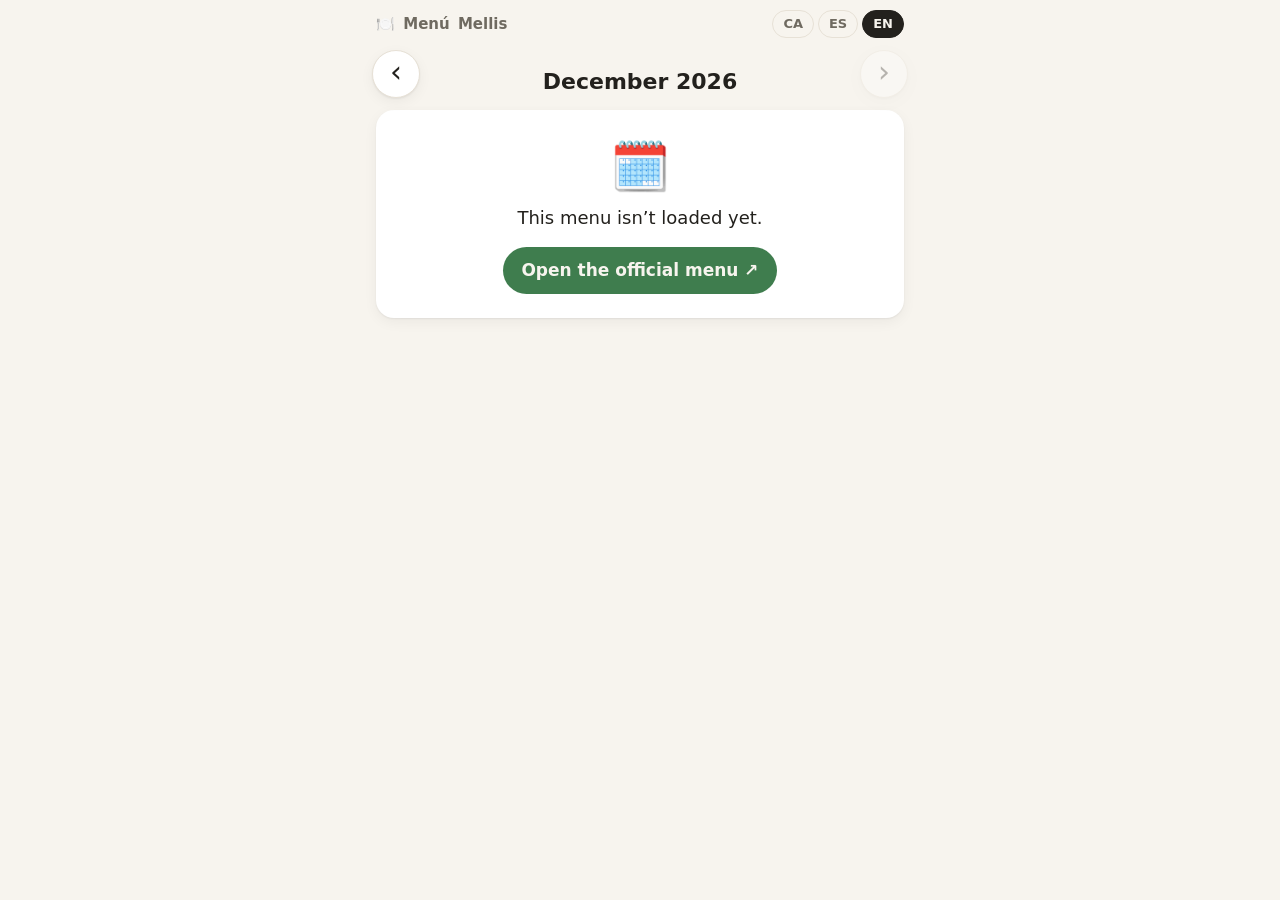
==== index.html @ 121e274d "Menú Mellis 0.1.0: today card with October general menu Static shell (CA/ES/EN, swipe between school" ====
<!doctype html>
<html lang="ca">
<head>
  <meta charset="utf-8">
  <meta name="viewport" content="width=device-width, initial-scale=1, viewport-fit=cover">
  <meta name="color-scheme" content="light dark">
  <meta name="theme-color" content="#f7f4ee" media="(prefers-color-scheme: light)">
  <meta name="theme-color" content="#1b1a17" media="(prefers-color-scheme: dark)">
  <title>Menú Mellis</title>
  <link rel="icon" href="data:image/svg+xml,<svg xmlns='http://www.w3.org/2000/svg' viewBox='0 0 100 100'><text y='.9em' font-size='90'>🍽️</text></svg>">
  <link rel="stylesheet" href="style.css">
</head>
<body>
  <header class="top">
    <span class="brand">🍽️ Menú Mellis</span>
    <div class="langs" role="group" aria-label="Language">
      <button data-lang="ca">CA</button><button data-lang="es">ES</button><button data-lang="en">EN</button>
    </div>
  </header>

  <nav class="daybar">
    <button class="arrow" id="prev" aria-label="Previous day">‹</button>
    <div class="daytitle">
      <span class="rel" id="rel"></span>
      <span class="date" id="date"></span>
    </div>
    <button class="arrow" id="next" aria-label="Next day">›</button>
  </nav>

  <main id="day" aria-live="polite"></main>

  <footer class="foot" id="foot"></footer>

  <script src="app.js"></script>
</body>
</html>
---- style.css ----
:root {
  --bg: #f7f4ee;
  --card: #ffffff;
  --ink: #23211d;
  --muted: #6f6a60;
  --line: #e7e1d6;
  --accent: #3f7d4e;
  --accent-soft: #e4efe4;
  --night: #3d4a7a;
  --night-soft: #e7e9f4;
  --shadow: 0 1px 2px rgb(0 0 0 / 6%), 0 4px 14px rgb(0 0 0 / 5%);
}
@media (prefers-color-scheme: dark) {
  :root:not([data-theme="light"]) {
    --bg: #1b1a17;
    --card: #26241f;
    --ink: #efebe3;
    --muted: #a39d91;
    --line: #38352e;
    --accent: #8cc79a;
    --accent-soft: #2a3a2d;
    --night: #a9b4e6;
    --night-soft: #2b2f42;
    --shadow: none;
  }
}

* { box-sizing: border-box; }
html { -webkit-text-size-adjust: 100%; }
body {
  margin: 0;
  background: var(--bg);
  color: var(--ink);
  font: 17px/1.35 system-ui, -apple-system, "Segoe UI", Roboto, sans-serif;
  overflow-x: hidden;
  padding-bottom: env(safe-area-inset-bottom);
}
button { font: inherit; color: inherit; cursor: pointer; }

.top {
  display: flex; align-items: center; justify-content: space-between;
  padding: calc(10px + env(safe-area-inset-top)) 16px 4px;
  max-width: 560px; margin: 0 auto;
}
.brand, .card h2 { word-spacing: .2em; }
.brand { font-weight: 700; font-size: 15px; color: var(--muted); }
.langs { display: flex; gap: 4px; }
.langs button {
  border: 1px solid var(--line); background: transparent; border-radius: 999px;
  padding: 4px 10px; font-size: 13px; font-weight: 600; color: var(--muted);
}
.langs button.active { background: var(--ink); color: var(--bg); border-color: var(--ink); }

.daybar {
  position: sticky; top: 0; z-index: 2;
  display: flex; align-items: center; gap: 8px;
  padding: 8px 12px; background: var(--bg);
  max-width: 560px; margin: 0 auto;
}
.arrow {
  flex: none; width: 48px; height: 48px; border-radius: 50%;
  border: 1px solid var(--line); background: var(--card); box-shadow: var(--shadow);
  font-size: 30px; line-height: 1; padding-bottom: 4px;
}
.arrow:disabled { opacity: .3; cursor: default; }
.daytitle { flex: 1; text-align: center; min-width: 0; }
.rel {
  display: block; font-size: 13px; font-weight: 700; letter-spacing: .06em;
  text-transform: uppercase; color: var(--accent); min-height: 1.2em;
}
.date { display: block; font-size: 22px; font-weight: 700; }
.date::first-letter { text-transform: uppercase; }

main {
  max-width: 560px; margin: 0 auto; padding: 4px 16px 8px;
  touch-action: pan-y;
}
main.slide-l { animation: slide-l .22s ease-out; }
main.slide-r { animation: slide-r .22s ease-out; }
@keyframes slide-l { from { opacity: 0; transform: translateX(24px); } }
@keyframes slide-r { from { opacity: 0; transform: translateX(-24px); } }

.card {
  background: var(--card); border-radius: 18px; box-shadow: var(--shadow);
  padding: 14px 16px; margin-bottom: 12px;
}
.card h2 {
  margin: 0 0 6px; font-size: 13px; letter-spacing: .06em; text-transform: uppercase; color: var(--accent);
}
.card.dinner h2 { color: var(--night); }
.card.dinner { background: var(--night-soft); box-shadow: none; }

.dishes { list-style: none; margin: 0; padding: 0; }
.dishes li {
  display: flex; gap: 12px; align-items: flex-start;
  padding: 9px 0; border-top: 1px solid var(--line);
}
.dishes li:first-child { border-top: 0; }
.dishes .e { font-size: 28px; line-height: 1; width: 34px; text-align: center; flex: none; }
.dishes .t { font-size: 19px; padding-top: 2px; }
.dishes .t small { display: block; font-size: 14px; color: var(--muted); }
.dishes li.dessert .t { font-size: 16px; color: var(--muted); padding-top: 5px; }

.closed { text-align: center; padding: 28px 16px; }
.closed .big { font-size: 56px; line-height: 1; }
.closed p { margin: 10px 0 0; font-size: 20px; font-weight: 600; }

.missing { text-align: center; padding: 24px 16px; }
.missing .big { font-size: 48px; }
.missing p { font-size: 18px; margin: 8px 0 16px; }
.btn {
  display: inline-block; padding: 12px 18px; border-radius: 999px;
  background: var(--accent); color: var(--bg); font-weight: 700; text-decoration: none;
}

.foot {
  max-width: 560px; margin: 0 auto; padding: 4px 16px 20px;
  font-size: 13px; color: var(--muted); text-align: center;
}
.foot a { color: inherit; }

/* Short phones (320×568 and similar): tighter so lunch fits on the first screen */
@media (max-height: 700px) {
  .top { padding-top: calc(6px + env(safe-area-inset-top)); }
  .daybar { padding: 4px 12px; }
  .arrow { width: 42px; height: 42px; font-size: 26px; }
  .date { font-size: 19px; }
  .card { padding: 10px 14px; margin-bottom: 10px; }
  .dishes li { padding: 6px 0; gap: 10px; }
  .dishes .e { font-size: 24px; width: 28px; }
  .dishes .t { font-size: 17px; }
}
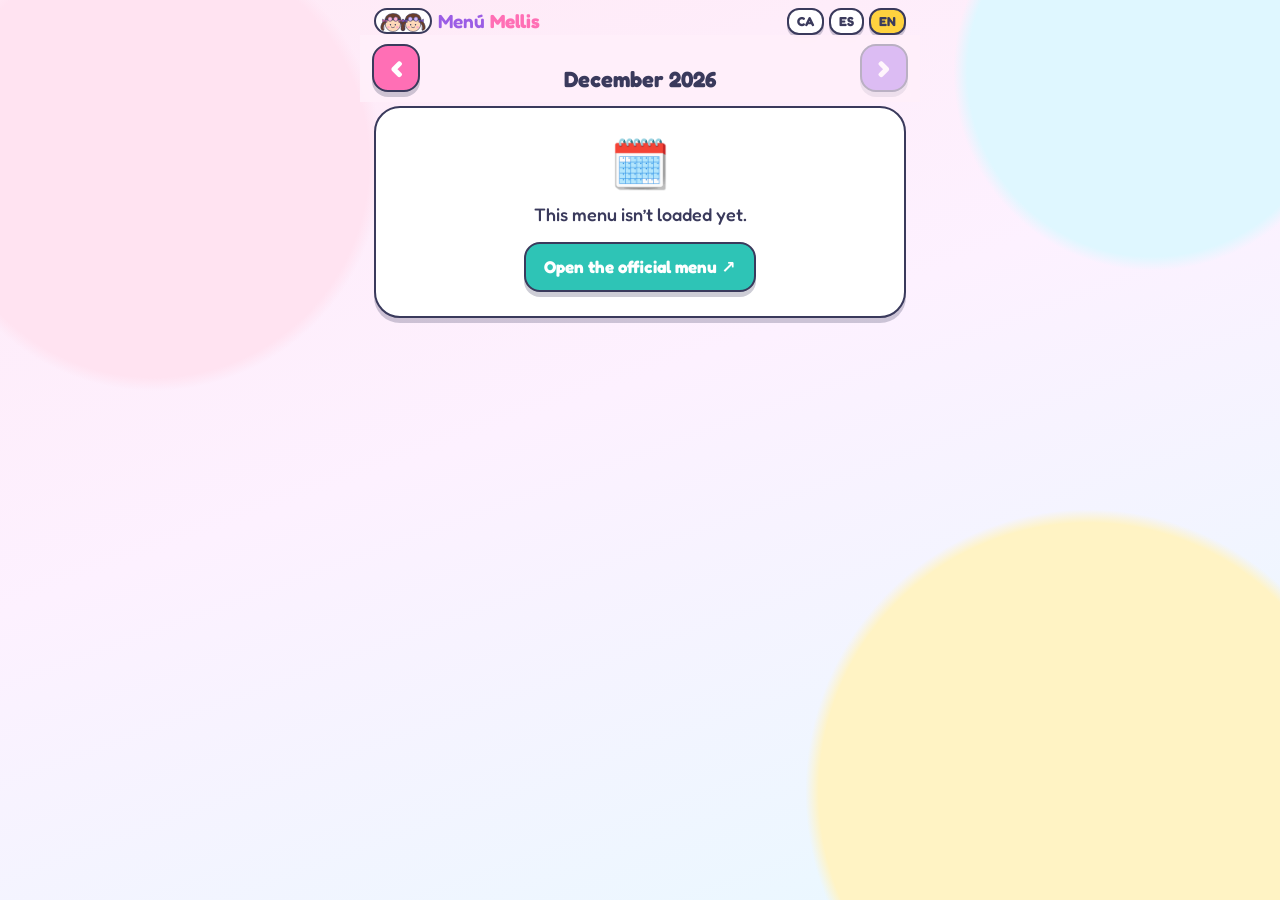
==== commit df599bb8: "Menú Mellis 0.4.0: new "Laboratori" look with the Mellis twins Promotes design B from designs/b-labo" ====
--- a/index.html
+++ b/index.html
@@ -4,15 +4,18 @@
   <meta charset="utf-8">
   <meta name="viewport" content="width=device-width, initial-scale=1, viewport-fit=cover">
   <meta name="color-scheme" content="light dark">
-  <meta name="theme-color" content="#f7f4ee" media="(prefers-color-scheme: light)">
-  <meta name="theme-color" content="#1b1a17" media="(prefers-color-scheme: dark)">
+  <meta name="theme-color" content="#ffe9f5" media="(prefers-color-scheme: light)">
+  <meta name="theme-color" content="#1a1530" media="(prefers-color-scheme: dark)">
   <title>Menú Mellis</title>
   <link rel="icon" href="data:image/svg+xml,<svg xmlns='http://www.w3.org/2000/svg' viewBox='0 0 100 100'><text y='.9em' font-size='90'>🍽️</text></svg>">
+  <link rel="preconnect" href="https://fonts.googleapis.com">
+  <link rel="preconnect" href="https://fonts.gstatic.com" crossorigin>
+  <link rel="stylesheet" href="https://fonts.googleapis.com/css2?family=Fredoka:wght@400..700&display=swap">
   <link rel="stylesheet" href="style.css">
 </head>
 <body>
   <header class="top">
-    <span class="brand">🍽️ Menú Mellis</span>
+    <span class="brand"><span>Menú <b>Mellis</b></span></span>
     <div class="langs" role="group" aria-label="Language">
       <button data-lang="ca">CA</button><button data-lang="es">ES</button><button data-lang="en">EN</button>
     </div>
--- a/style.css
+++ b/style.css
@@ -1,132 +1,205 @@
+/* Menú Mellis — the Mellis twins' candy lab (Fredoka, chunky outlines and drop shadows, one colour per course). */
 :root {
-  --bg: #f7f4ee;
+  --ink: #3a3a5c;
+  --muted: #6e6a8e;
   --card: #ffffff;
-  --ink: #23211d;
-  --muted: #6f6a60;
-  --line: #e7e1d6;
-  --accent: #3f7d4e;
-  --accent-soft: #e4efe4;
-  --night: #3d4a7a;
-  --night-soft: #e7e9f4;
-  --shadow: 0 1px 2px rgb(0 0 0 / 6%), 0 4px 14px rgb(0 0 0 / 5%);
+  --line: #efe6f7;
+  --pink: #ff6fb5;
+  --teal: #2ec4b6;
+  --yellow: #ffd23f;
+  --purple: #9b5de5;
+  --orange: #ff9f1c;
+  --blue: #3a86ff;
+  --c-first: #c9f4ef;
+  --c-second: #ffe0bd;
+  --c-side: #fff3b8;
+  --c-dessert: #ffd6ea;
+  --c-bread: #eadcff;
+  --edge: #3a3a5c;
+  --pop: 0 5px 0 rgb(58 58 92 / 25%);
+  --bg:
+    radial-gradient(circle at 12% 18%, #ffe3f1 0 16%, transparent 17%),
+    radial-gradient(circle at 90% 8%, #dff7ff 0 13%, transparent 14%),
+    radial-gradient(circle at 85% 88%, #fff3c4 0 20%, transparent 21%),
+    linear-gradient(160deg, #ffe9f5 0%, #fdf1ff 45%, #e6f9ff 100%);
+  --bar: rgb(255 240 250 / 88%);
+  --night: linear-gradient(150deg, #5b3fa8 0%, #3a3a8c 100%);
+  --round: "Fredoka", "Baloo 2", system-ui, -apple-system, sans-serif;
 }
 @media (prefers-color-scheme: dark) {
   :root:not([data-theme="light"]) {
-    --bg: #1b1a17;
-    --card: #26241f;
-    --ink: #efebe3;
-    --muted: #a39d91;
-    --line: #38352e;
-    --accent: #8cc79a;
-    --accent-soft: #2a3a2d;
-    --night: #a9b4e6;
-    --night-soft: #2b2f42;
-    --shadow: none;
+    --ink: #f3eeff;
+    --muted: #b9b1dc;
+    --card: #2a2346;
+    --line: #3b3360;
+    --c-first: #1d4d4a;
+    --c-second: #5a3a17;
+    --c-side: #4f4518;
+    --c-dessert: #5a2442;
+    --c-bread: #3d2d66;
+    --edge: #0f0b22;
+    --pop: 0 5px 0 rgb(0 0 0 / 45%);
+    --bg:
+      radial-gradient(circle at 12% 18%, rgb(255 111 181 / 14%) 0 16%, transparent 17%),
+      radial-gradient(circle at 90% 8%, rgb(46 196 182 / 12%) 0 13%, transparent 14%),
+      radial-gradient(circle at 85% 88%, rgb(155 93 229 / 16%) 0 20%, transparent 21%),
+      linear-gradient(160deg, #1d1636 0%, #1a1530 50%, #121a33 100%);
+    --bar: rgb(26 21 48 / 88%);
+    --night: linear-gradient(150deg, #3b2a78 0%, #1f2a5e 100%);
   }
 }
 
 * { box-sizing: border-box; }
 html { -webkit-text-size-adjust: 100%; }
 body {
-  margin: 0;
-  background: var(--bg);
+  margin: 0; min-height: 100vh;
+  background: var(--bg); background-attachment: fixed;
   color: var(--ink);
-  font: 17px/1.35 system-ui, -apple-system, "Segoe UI", Roboto, sans-serif;
+  font: 500 17px/1.3 var(--round);
   overflow-x: hidden;
   padding-bottom: env(safe-area-inset-bottom);
 }
 button { font: inherit; color: inherit; cursor: pointer; }
 
 .top {
-  display: flex; align-items: center; justify-content: space-between;
-  padding: calc(10px + env(safe-area-inset-top)) 16px 4px;
+  display: flex; align-items: center; justify-content: space-between; gap: 8px;
+  padding: calc(8px + env(safe-area-inset-top)) 14px 0;
   max-width: 560px; margin: 0 auto;
 }
-.brand, .card h2 { word-spacing: .2em; }
-.brand { font-weight: 700; font-size: 15px; color: var(--muted); }
-.langs { display: flex; gap: 4px; }
+.brand { display: flex; align-items: center; gap: 6px; font-size: 19px; font-weight: 600; color: var(--purple); white-space: nowrap; }
+.brand b { color: var(--pink); font-weight: 700; }
+.brand .twins {
+  width: 58px; height: 26px; flex: none;
+  background: #fff; border-radius: 999px; border: 2px solid var(--edge); padding: 1px 2px 0;
+}
+.langs { display: flex; gap: 5px; }
 .langs button {
-  border: 1px solid var(--line); background: transparent; border-radius: 999px;
-  padding: 4px 10px; font-size: 13px; font-weight: 600; color: var(--muted);
-}
-.langs button.active { background: var(--ink); color: var(--bg); border-color: var(--ink); }
+  border: 2px solid var(--edge); background: var(--card); border-radius: 12px;
+  padding: 3px 8px; font-size: 13px; font-weight: 700; box-shadow: 0 3px 0 rgb(58 58 92 / 25%);
+}
+.langs button.active { background: var(--yellow); color: #3a3a5c; }
 
 .daybar {
   position: sticky; top: 0; z-index: 2;
   display: flex; align-items: center; gap: 8px;
-  padding: 8px 12px; background: var(--bg);
+  padding: 8px 12px 10px;
+  background: var(--bar); -webkit-backdrop-filter: blur(8px); backdrop-filter: blur(8px);
   max-width: 560px; margin: 0 auto;
 }
 .arrow {
-  flex: none; width: 48px; height: 48px; border-radius: 50%;
-  border: 1px solid var(--line); background: var(--card); box-shadow: var(--shadow);
-  font-size: 30px; line-height: 1; padding-bottom: 4px;
-}
-.arrow:disabled { opacity: .3; cursor: default; }
+  flex: none; width: 48px; height: 48px; border-radius: 16px;
+  border: 2.5px solid var(--edge); color: #fff; box-shadow: var(--pop);
+  font-size: 32px; font-weight: 700; line-height: 1; padding-bottom: 5px;
+  transition: transform .1s;
+}
+#prev { background: var(--pink); }
+#next { background: var(--purple); }
+.arrow:active { transform: translateY(3px); box-shadow: 0 2px 0 rgb(58 58 92 / 25%); }
+.arrow:disabled { opacity: .35; cursor: default; }
 .daytitle { flex: 1; text-align: center; min-width: 0; }
 .rel {
-  display: block; font-size: 13px; font-weight: 700; letter-spacing: .06em;
-  text-transform: uppercase; color: var(--accent); min-height: 1.2em;
-}
-.date { display: block; font-size: 22px; font-weight: 700; }
+  display: inline-block; font-size: 13px; font-weight: 700; letter-spacing: .04em; text-transform: uppercase;
+  color: #3a3a5c; background: var(--yellow); padding: 1px 10px; border-radius: 999px;
+  transform: rotate(-3deg); min-height: 1.3em;
+}
+.rel:empty { background: transparent; }
+.date { display: block; font-size: 22px; font-weight: 700; line-height: 1.15; margin-top: 2px; }
 .date::first-letter { text-transform: uppercase; }
 
 main {
-  max-width: 560px; margin: 0 auto; padding: 4px 16px 8px;
+  max-width: 560px; margin: 0 auto; padding: 4px 14px 8px;
   touch-action: pan-y;
 }
-main.slide-l { animation: slide-l .22s ease-out; }
-main.slide-r { animation: slide-r .22s ease-out; }
-@keyframes slide-l { from { opacity: 0; transform: translateX(24px); } }
-@keyframes slide-r { from { opacity: 0; transform: translateX(-24px); } }
+main.slide-l { animation: slide-l .25s cubic-bezier(.3,1.5,.6,1); }
+main.slide-r { animation: slide-r .25s cubic-bezier(.3,1.5,.6,1); }
+@keyframes slide-l { from { opacity: 0; transform: translateX(30px) rotate(1deg); } }
+@keyframes slide-r { from { opacity: 0; transform: translateX(-30px) rotate(-1deg); } }
 
 .card {
-  background: var(--card); border-radius: 18px; box-shadow: var(--shadow);
-  padding: 14px 16px; margin-bottom: 12px;
-}
-.card h2 {
-  margin: 0 0 6px; font-size: 13px; letter-spacing: .06em; text-transform: uppercase; color: var(--accent);
-}
-.card.dinner h2 { color: var(--night); }
-.card.dinner { background: var(--night-soft); box-shadow: none; }
-
-.dishes { list-style: none; margin: 0; padding: 0; }
+  background: var(--card); border: 2.5px solid var(--edge); border-radius: 26px; box-shadow: var(--pop);
+  padding: 10px 12px 8px; margin-bottom: 14px;
+}
+.card h2 { margin: 0 4px 6px; font-size: 16px; font-weight: 700; color: var(--purple); }
+
+.dishes { list-style: none; margin: 0; padding: 0; display: grid; gap: 6px; }
 .dishes li {
-  display: flex; gap: 12px; align-items: flex-start;
-  padding: 9px 0; border-top: 1px solid var(--line);
-}
-.dishes li:first-child { border-top: 0; }
-.dishes .e { font-size: 28px; line-height: 1; width: 34px; text-align: center; flex: none; }
-.dishes .t { font-size: 19px; padding-top: 2px; }
-.dishes .t small { display: block; font-size: 14px; color: var(--muted); }
-.dishes li.dessert .t { font-size: 16px; color: var(--muted); padding-top: 5px; }
-
-.closed { text-align: center; padding: 28px 16px; }
-.closed .big { font-size: 56px; line-height: 1; }
-.closed p { margin: 10px 0 0; font-size: 20px; font-weight: 600; }
+  display: flex; gap: 10px; align-items: center;
+  padding: 6px 10px 6px 6px; border-radius: 18px; background: var(--c-first);
+}
+.dishes li.second { background: var(--c-second); }
+.dishes li.side { background: var(--c-side); }
+.dishes li.dessert { background: var(--c-dessert); }
+.dishes li.bread { background: var(--c-bread); }
+.dishes .e {
+  flex: none; width: 42px; height: 42px; border-radius: 50%;
+  display: grid; place-items: center; font-size: 24px;
+  background: var(--card); border: 2px solid var(--edge);
+}
+.dishes .t { min-width: 0; }
+.dishes .name { display: block; font-size: 18px; font-weight: 600; line-height: 1.2; }
+.dishes small { display: block; font-size: 13.5px; font-weight: 500; color: var(--muted); margin-top: 1px; }
+.dishes li.dessert .name, .dishes li.bread .name { font-size: 16.5px; font-weight: 500; }
+
+.card.dinner {
+  background: var(--night); color: #fff; position: relative; overflow: hidden;
+}
+.card.dinner::before {
+  content: ""; position: absolute; inset: 0; pointer-events: none; opacity: .8;
+  background:
+    radial-gradient(circle at 82% 22%, #fff 0 1.5px, transparent 2.5px),
+    radial-gradient(circle at 92% 60%, #fff 0 1px, transparent 2px),
+    radial-gradient(circle at 70% 12%, #ffd23f 0 1.5px, transparent 2.5px),
+    radial-gradient(circle at 60% 80%, #fff 0 1px, transparent 2px);
+}
+.card.dinner h2 { color: var(--yellow); position: relative; }
+.card.dinner .dishes li { background: rgb(255 255 255 / 12%); padding: 4px 10px 4px 4px; position: relative; }
+.card.dinner .e { width: 36px; height: 36px; font-size: 19px; background: rgb(255 255 255 / 92%); }
+.card.dinner .name { font-size: 16px; font-weight: 500; }
+.card .from { margin: 6px 4px 2px; font-size: 13px; color: rgb(255 255 255 / 75%); position: relative; }
+
+.closed { text-align: center; padding: 14px 16px 18px; }
+.closed .art {
+  width: 210px; max-width: 70%; margin: 0 auto 6px; padding: 10px 10px 0;
+  background: radial-gradient(circle at 50% 60%, #fff3c4 0 55%, transparent 56%);
+}
+.closed.holiday .art { animation: hop 1.6s ease-in-out infinite; }
+@keyframes hop { 50% { transform: translateY(-6px); } }
+.closed .twins { display: block; width: 100%; }
+.card.closed h2 { font-size: 34px; color: var(--pink); margin: 0; }
+.closed p { margin: 2px 0 0; font-size: 18px; color: var(--muted); }
 
 .missing { text-align: center; padding: 24px 16px; }
 .missing .big { font-size: 48px; }
 .missing p { font-size: 18px; margin: 8px 0 16px; }
 .btn {
-  display: inline-block; padding: 12px 18px; border-radius: 999px;
-  background: var(--accent); color: var(--bg); font-weight: 700; text-decoration: none;
+  display: inline-block; padding: 12px 18px; border-radius: 16px; border: 2.5px solid var(--edge); box-shadow: var(--pop);
+  background: var(--teal); color: #fff; font-weight: 700; text-decoration: none;
 }
 
 .foot {
-  max-width: 560px; margin: 0 auto; padding: 4px 16px 20px;
+  max-width: 560px; margin: 0 auto; padding: 0 16px 20px;
   font-size: 13px; color: var(--muted); text-align: center;
 }
 .foot a { color: inherit; }
+
+@media (prefers-reduced-motion: reduce) {
+  .closed.holiday .art, main.slide-l, main.slide-r { animation: none; }
+}
 
 /* Short phones (320×568 and similar): tighter so lunch fits on the first screen */
 @media (max-height: 700px) {
-  .top { padding-top: calc(6px + env(safe-area-inset-top)); }
-  .daybar { padding: 4px 12px; }
-  .arrow { width: 42px; height: 42px; font-size: 26px; }
+  .top { padding-top: calc(5px + env(safe-area-inset-top)); }
+  .brand { font-size: 17px; }
+  .brand .twins { width: 50px; height: 22px; }
+  .daybar { padding: 5px 12px 7px; }
+  .arrow { width: 42px; height: 42px; font-size: 28px; border-radius: 14px; }
   .date { font-size: 19px; }
-  .card { padding: 10px 14px; margin-bottom: 10px; }
-  .dishes li { padding: 6px 0; gap: 10px; }
-  .dishes .e { font-size: 24px; width: 28px; }
-  .dishes .t { font-size: 17px; }
-}
+  .card { padding: 8px 10px 6px; margin-bottom: 12px; border-radius: 22px; }
+  .card h2 { font-size: 15px; margin-bottom: 5px; }
+  .dishes { gap: 5px; }
+  .dishes li { padding: 4px 8px 4px 4px; gap: 8px; border-radius: 16px; }
+  .dishes .e { width: 34px; height: 34px; font-size: 19px; }
+  .dishes .name { font-size: 16.5px; }
+  .dishes li.dessert .name, .dishes li.bread .name { font-size: 15.5px; }
+  .closed .art { width: 170px; }
+}
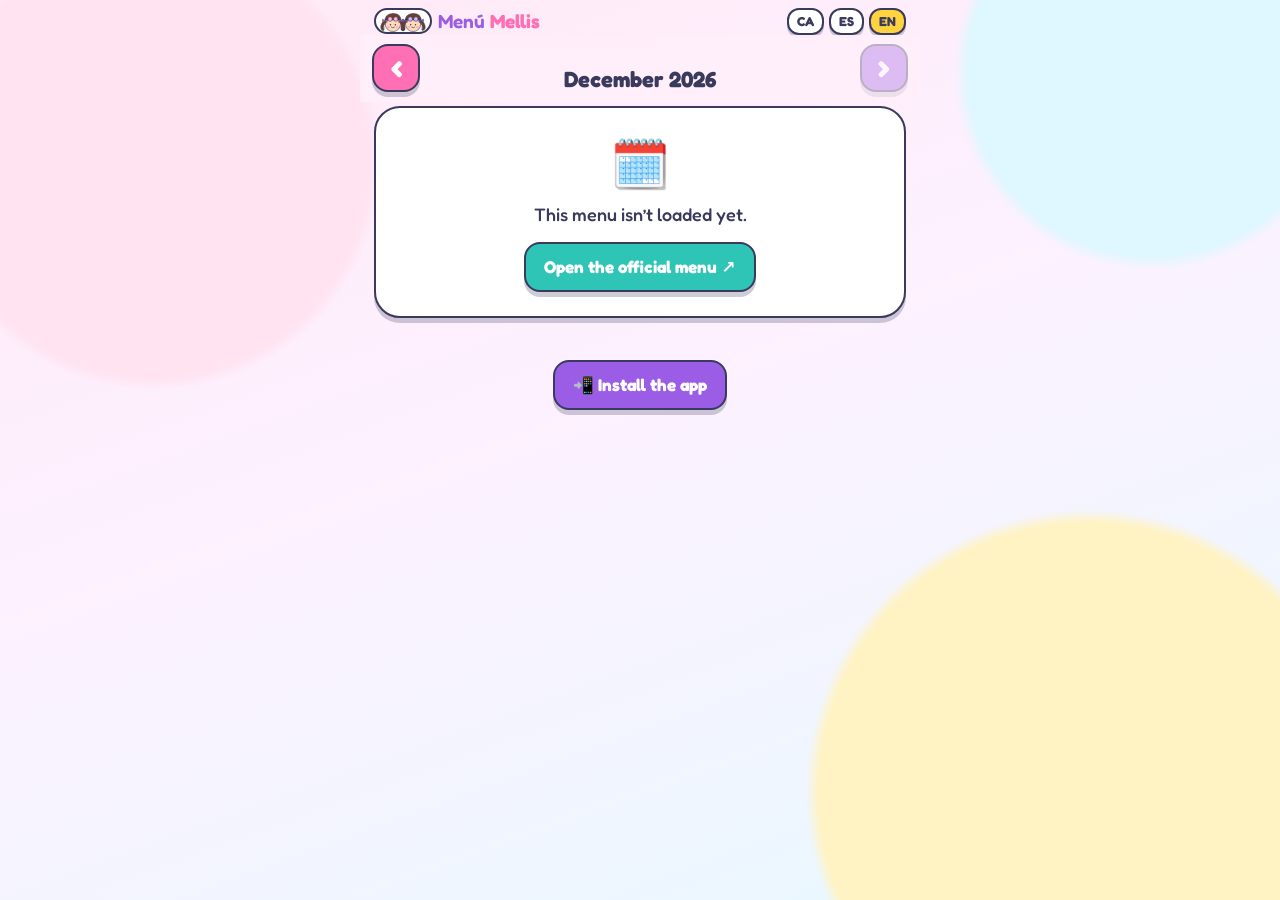
==== commit 917d5fdc: "Menú Mellis 0.5.0: install as an app (button, manifest, icons, service worker) Co-Authored-By: Claud" ====
--- a/index.html
+++ b/index.html
@@ -7,7 +7,11 @@
   <meta name="theme-color" content="#ffe9f5" media="(prefers-color-scheme: light)">
   <meta name="theme-color" content="#1a1530" media="(prefers-color-scheme: dark)">
   <title>Menú Mellis</title>
-  <link rel="icon" href="data:image/svg+xml,<svg xmlns='http://www.w3.org/2000/svg' viewBox='0 0 100 100'><text y='.9em' font-size='90'>🍽️</text></svg>">
+  <link rel="icon" href="icons/icon.svg" type="image/svg+xml">
+  <link rel="apple-touch-icon" href="icons/apple-touch-icon.png">
+  <link rel="manifest" href="manifest.webmanifest">
+  <meta name="apple-mobile-web-app-title" content="Menú Mellis">
+  <meta name="mobile-web-app-capable" content="yes">
   <link rel="preconnect" href="https://fonts.googleapis.com">
   <link rel="preconnect" href="https://fonts.gstatic.com" crossorigin>
   <link rel="stylesheet" href="https://fonts.googleapis.com/css2?family=Fredoka:wght@400..700&display=swap">
@@ -34,6 +38,11 @@
 
   <footer class="foot" id="foot"></footer>
 
+  <div class="install" id="install" hidden>
+    <button class="btn install-btn" id="installBtn" type="button"></button>
+    <p class="install-help" id="installHelp" hidden></p>
+  </div>
+
   <script src="app.js"></script>
 </body>
 </html>
--- a/style.css
+++ b/style.css
@@ -110,10 +110,38 @@
   max-width: 560px; margin: 0 auto; padding: 4px 14px 8px;
   touch-action: pan-y;
 }
-main.slide-l { animation: slide-l .25s cubic-bezier(.3,1.5,.6,1); }
-main.slide-r { animation: slide-r .25s cubic-bezier(.3,1.5,.6,1); }
-@keyframes slide-l { from { opacity: 0; transform: translateX(30px) rotate(1deg); } }
-@keyframes slide-r { from { opacity: 0; transform: translateX(-30px) rotate(-1deg); } }
+
+/* Animations (classes set by animateIn() in app.js). --dx/--dy: where the new day comes from. */
+main.from-up { --dx: 0px; --dy: 28px; --rot: 0deg; }
+main.from-r { --dx: 70px; --dy: 0px; --rot: 2deg; }
+main.from-l { --dx: -70px; --dy: 0px; --rot: -2deg; }
+main.anim .card {
+  animation: card-in .5s cubic-bezier(.25, 1.4, .45, 1) both;
+  animation-delay: calc(var(--c, 0) * 110ms);
+}
+main.anim .dishes li {
+  animation: row-in .45s cubic-bezier(.25, 1.55, .45, 1) both;
+  animation-delay: calc(var(--c, 0) * 110ms + 90ms + var(--i, 0) * 70ms);
+}
+main.anim .dishes .e {
+  animation: pop .6s cubic-bezier(.3, 1.6, .5, 1) both;
+  animation-delay: calc(var(--c, 0) * 110ms + 160ms + var(--i, 0) * 70ms);
+}
+main.from-up .card h2 > span:first-child { display: inline-block; animation: wiggle .7s ease-in-out .5s; }
+@keyframes card-in { from { opacity: 0; transform: translate(var(--dx), var(--dy)) rotate(var(--rot)) scale(.94); } }
+@keyframes row-in { from { opacity: 0; transform: translate(calc(var(--dx) * .6), calc(var(--dy) * .6)) scale(.85); } }
+@keyframes pop {
+  0% { transform: scale(0) rotate(-40deg); }
+  70% { transform: scale(1.18) rotate(8deg); }
+  100% { transform: none; }
+}
+@keyframes wiggle { 20%, 60% { transform: rotate(-12deg); } 40%, 80% { transform: rotate(12deg); } }
+.rel.tick { animation: sticker .5s cubic-bezier(.3, 1.8, .5, 1) both; }
+.date.tick { animation: date-in .35s ease-out both; }
+@keyframes sticker { from { transform: rotate(-3deg) scale(0); } to { transform: rotate(-3deg) scale(1); } }
+@keyframes date-in { from { opacity: 0; transform: translateY(6px); } }
+.brand .twins { cursor: pointer; transform-origin: 50% 90%; animation: wiggle .8s ease-in-out .3s; }
+.brand .twins.wiggle { animation: wiggle .6s ease-in-out; }
 
 .card {
   background: var(--card); border: 2.5px solid var(--edge); border-radius: 26px; box-shadow: var(--pop);
@@ -145,6 +173,7 @@
 }
 .card.dinner::before {
   content: ""; position: absolute; inset: 0; pointer-events: none; opacity: .8;
+  animation: twinkle 2.6s ease-in-out infinite alternate;
   background:
     radial-gradient(circle at 82% 22%, #fff 0 1.5px, transparent 2.5px),
     radial-gradient(circle at 92% 60%, #fff 0 1px, transparent 2px),
@@ -155,9 +184,24 @@
 .card.dinner .dishes li { background: rgb(255 255 255 / 12%); padding: 4px 10px 4px 4px; position: relative; }
 .card.dinner .e { width: 36px; height: 36px; font-size: 19px; background: rgb(255 255 255 / 92%); }
 .card.dinner .name { font-size: 16px; font-weight: 500; }
+@keyframes twinkle { from { opacity: .35; } to { opacity: 1; } }
 .card .from { margin: 6px 4px 2px; font-size: 13px; color: rgb(255 255 255 / 75%); position: relative; }
 
-.closed { text-align: center; padding: 14px 16px 18px; }
+.closed { text-align: center; padding: 14px 16px 18px; position: relative; overflow: hidden; }
+.confetti { position: absolute; inset: 0; pointer-events: none; }
+.confetti i {
+  position: absolute; top: -14px; left: var(--x); width: 8px; height: 13px; border-radius: 2px;
+  background: var(--pink); opacity: 0; transform: rotate(var(--r));
+  animation: confetti 1.9s cubic-bezier(.3, .5, .6, 1) var(--d) forwards;
+}
+.confetti i:nth-child(4n+1) { background: var(--teal); }
+.confetti i:nth-child(4n+2) { background: var(--yellow); border-radius: 50%; width: 9px; height: 9px; }
+.confetti i:nth-child(4n+3) { background: var(--purple); }
+@keyframes confetti {
+  0% { opacity: 1; transform: translateY(0) rotate(var(--r)); }
+  85% { opacity: 1; }
+  100% { opacity: 0; transform: translateY(300px) translateX(20px) rotate(calc(var(--r) + 540deg)); }
+}
 .closed .art {
   width: 210px; max-width: 70%; margin: 0 auto 6px; padding: 10px 10px 0;
   background: radial-gradient(circle at 50% 60%, #fff3c4 0 55%, transparent 56%);
@@ -182,8 +226,15 @@
 }
 .foot a { color: inherit; }
 
+.install { max-width: 560px; margin: 0 auto; padding: 0 16px calc(24px + env(safe-area-inset-bottom)); text-align: center; }
+.install[hidden], .install-help[hidden] { display: none; }
+.install-btn { background: var(--purple); font: inherit; font-weight: 700; cursor: pointer; }
+.install-btn:active { transform: translateY(3px); box-shadow: 0 2px 0 rgb(58 58 92 / 25%); }
+.install-help { margin: 12px auto 0; max-width: 340px; font-size: 14px; color: var(--muted); }
+
 @media (prefers-reduced-motion: reduce) {
-  .closed.holiday .art, main.slide-l, main.slide-r { animation: none; }
+  *, *::before, *::after { animation: none !important; transition: none !important; }
+  .confetti { display: none; }
 }
 
 /* Short phones (320×568 and similar): tighter so lunch fits on the first screen */
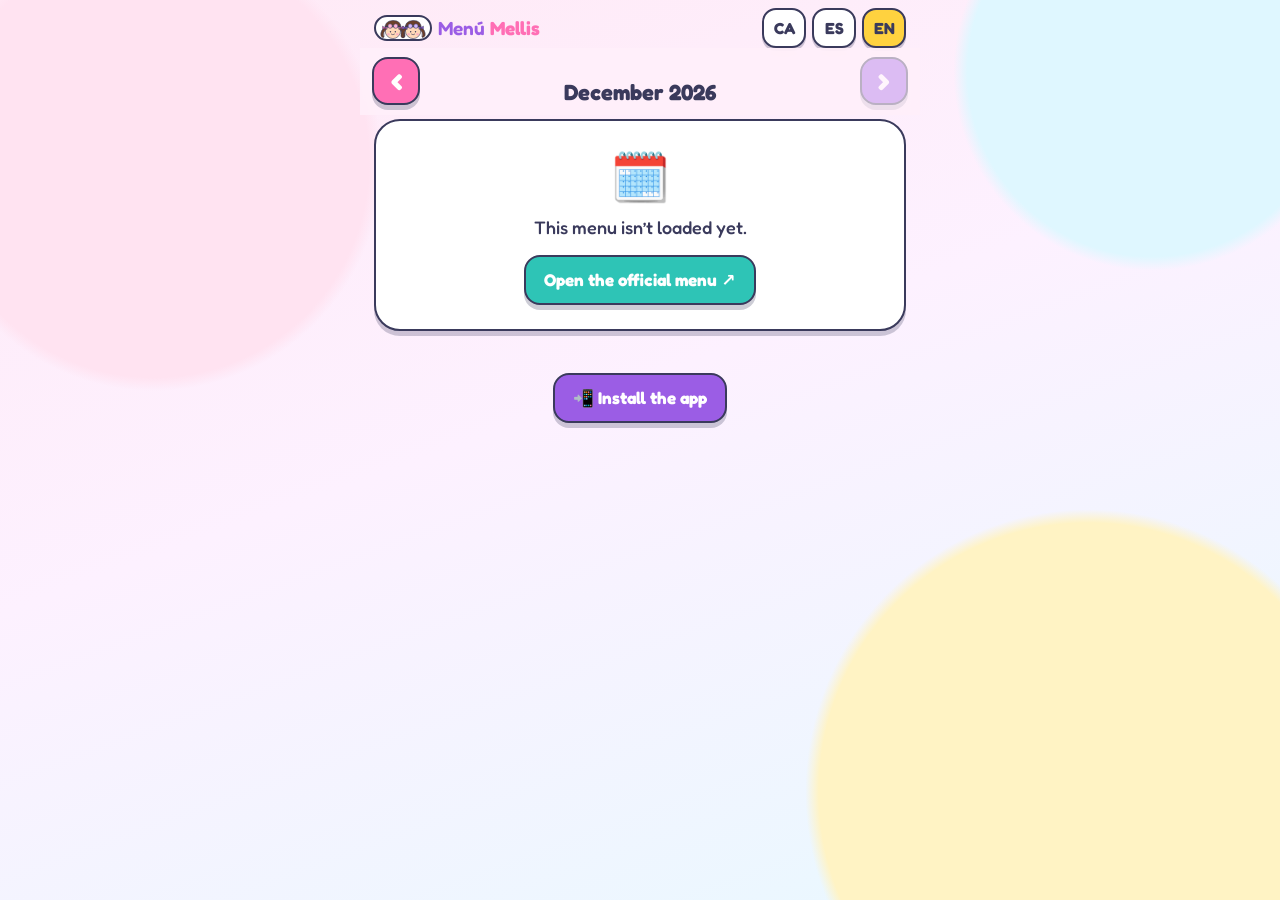
==== commit 49d7b92d: "Menú Mellis 0.7.0: share button, bigger language buttons - "Share the menu" sends the day on screen " ====
--- a/index.html
+++ b/index.html
@@ -38,8 +38,12 @@
 
   <footer class="foot" id="foot"></footer>
 
-  <div class="install" id="install" hidden>
-    <button class="btn install-btn" id="installBtn" type="button"></button>
+  <div class="actions">
+    <div class="row">
+      <button class="btn share-btn" id="shareBtn" type="button" hidden></button>
+      <button class="btn install-btn" id="installBtn" type="button" hidden></button>
+    </div>
+    <p class="share-done" id="shareDone" hidden></p>
     <p class="install-help" id="installHelp" hidden></p>
   </div>
 
--- a/style.css
+++ b/style.css
@@ -72,11 +72,13 @@
   width: 58px; height: 26px; flex: none;
   background: #fff; border-radius: 999px; border: 2px solid var(--edge); padding: 1px 2px 0;
 }
-.langs { display: flex; gap: 5px; }
+.langs { display: flex; gap: 6px; }
 .langs button {
-  border: 2px solid var(--edge); background: var(--card); border-radius: 12px;
-  padding: 3px 8px; font-size: 13px; font-weight: 700; box-shadow: 0 3px 0 rgb(58 58 92 / 25%);
-}
+  min-width: 44px; min-height: 40px; padding: 0 8px;
+  border: 2px solid var(--edge); background: var(--card); border-radius: 14px;
+  font-size: 16px; font-weight: 700; box-shadow: 0 3px 0 rgb(58 58 92 / 25%);
+}
+.langs button:active { transform: translateY(2px); box-shadow: 0 1px 0 rgb(58 58 92 / 25%); }
 .langs button.active { background: var(--yellow); color: #3a3a5c; }
 
 .daybar {
@@ -226,10 +228,14 @@
 }
 .foot a { color: inherit; }
 
-.install { max-width: 560px; margin: 0 auto; padding: 0 16px calc(24px + env(safe-area-inset-bottom)); text-align: center; }
-.install[hidden], .install-help[hidden] { display: none; }
-.install-btn { background: var(--purple); font: inherit; font-weight: 700; cursor: pointer; }
-.install-btn:active { transform: translateY(3px); box-shadow: 0 2px 0 rgb(58 58 92 / 25%); }
+.actions { max-width: 560px; margin: 0 auto; padding: 0 16px calc(24px + env(safe-area-inset-bottom)); text-align: center; }
+.actions .row { display: flex; flex-wrap: wrap; justify-content: center; gap: 10px; }
+.actions [hidden], .install-help[hidden] { display: none; }
+.actions .btn { font: inherit; font-weight: 700; cursor: pointer; }
+.actions .btn:active { transform: translateY(3px); box-shadow: 0 2px 0 rgb(58 58 92 / 25%); }
+.share-btn { background: var(--pink); }
+.install-btn { background: var(--purple); }
+.share-done { margin: 10px 0 0; font-size: 14px; color: var(--muted); }
 .install-help { margin: 12px auto 0; max-width: 340px; font-size: 14px; color: var(--muted); }
 
 @media (prefers-reduced-motion: reduce) {
